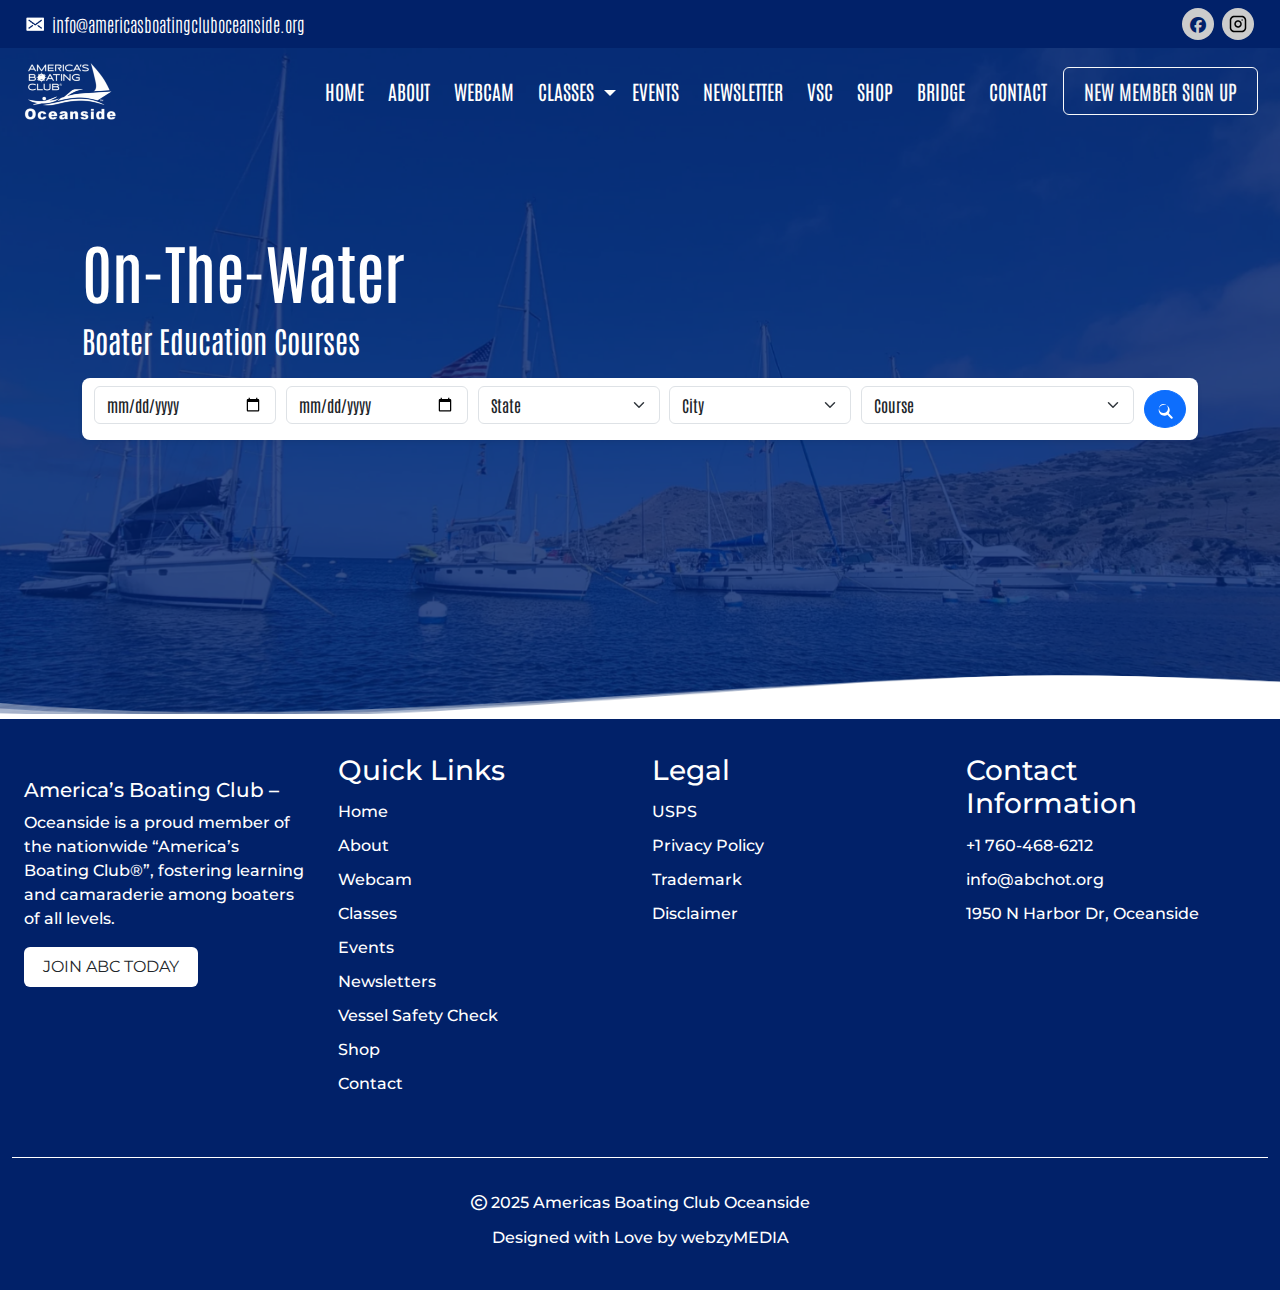
==== index.html @ 364655ed "changes" ====
<!DOCTYPE html>
<html lang="en">

<head>
    <meta charset="UTF-8">
    <meta name="viewport" content="width=device-width, initial-scale=1.0">
    <title>Document</title>
    <link href="https://cdn.jsdelivr.net/npm/bootstrap@5.3.3/dist/css/bootstrap.min.css" rel="stylesheet"
        integrity="sha384-QWTKZyjpPEjISv5WaRU9OFeRpok6YctnYmDr5pNlyT2bRjXh0JMhjY6hW+ALEwIH" crossorigin="anonymous">
    <script src="https://cdn.jsdelivr.net/npm/bootstrap@5.3.3/dist/js/bootstrap.bundle.min.js"
        integrity="sha384-YvpcrYf0tY3lHB60NNkmXc5s9fDVZLESaAA55NDzOxhy9GkcIdslK1eN7N6jIeHz"
        crossorigin="anonymous"></script>
    <link rel="stylesheet" href="style.css">
    <link rel="stylesheet" href="media.css">
    <link rel="preconnect" href="https://fonts.googleapis.com">
    <link rel="preconnect" href="https://fonts.gstatic.com" crossorigin>
    <link
        href="https://fonts.googleapis.com/css2?family=Antonio:wght@100..700&family=Inter:ital,opsz,wght@0,14..32,100..900;1,14..32,100..900&display=swap"
        rel="stylesheet">
    <link rel="preconnect" href="https://fonts.googleapis.com">
    <link rel="preconnect" href="https://fonts.gstatic.com" crossorigin>
    <link
        href="https://fonts.googleapis.com/css2?family=Antonio:wght@100..700&family=Inter:ital,opsz,wght@0,14..32,100..900;1,14..32,100..900&family=Source+Sans+3:ital,wght@0,200..900;1,200..900&display=swap"
        rel="stylesheet">
    <link rel="preconnect" href="https://fonts.googleapis.com">
    <link rel="preconnect" href="https://fonts.gstatic.com" crossorigin>
    <link
        href="https://fonts.googleapis.com/css2?family=Antonio:wght@100..700&family=Inter:ital,opsz,wght@0,14..32,100..900;1,14..32,100..900&family=Montserrat:ital,wght@0,100..900;1,100..900&family=Source+Sans+3:ital,wght@0,200..900;1,200..900&display=swap"
        rel="stylesheet">

    <link rel="stylesheet" href="https://cdnjs.cloudflare.com/ajax/libs/font-awesome/6.7.2/css/all.min.css"
        integrity="sha512-Evv84Mr4kqVGRNSgIGL/F/aIDqQb7xQ2vcrdIwxfjThSH8CSR7PBEakCr51Ck+w+/U6swU2Im1vVX0SVk9ABhg=="
        crossorigin="anonymous" referrerpolicy="no-referrer" />

    <link rel="preconnect" href="https://fonts.googleapis.com">
    <link rel="preconnect" href="https://fonts.gstatic.com" crossorigin>
    <link
        href="https://fonts.googleapis.com/css2?family=Antonio:wght@100..700&family=Inter:ital,opsz,wght@0,14..32,100..900;1,14..32,100..900&family=Montserrat:ital,wght@0,100..900;1,100..900&family=Source+Sans+3:ital,wght@0,200..900;1,200..900&display=swap"
        rel="stylesheet">
</head>

<body>
    <header>
        <div class="h_upperpart d-flex justify-content-lg-between align-items-lg-center d-lg-block d-none">
            <div class="flex-grow-1 ms-3 d-flex justify-content-lg-between">
                <div class="h_upperpart_left d-flex align-items-center gap-2">
                    <img width="18px" src="./images/america/emailnew.png" alt="">
                    <a href="" class="text-white text-decoration-none email_font">info@americasboatingcluboceanside.org</a>
                </div>
                <div class="h_upperpart_right d-lg-flex align-items-lg-center d-lg-block d-none gap-2 me-3">
                    <div class="fbbg"><i class="fa-brands fa-facebook" alt=" " width="18px"></i></div>
                    <div class="instbg"><img src="/images/america/insta.svg" alt="" width="18px"></div>
                </div>
            </div>
        </div>
        <section class="banner banner_mobile">
            <div class="banner_overlay"></div>
            <nav class="navbar navbar-expand-lg nav_menubar">
               
                <div class="container-fluid">
                    <a class="navbar-brand" href="#"><img src="/images/logo-white-abc.webp" width="100px" alt=""></a>
                    
                    <i class="navtoggle_img d-lg-none d-block fa-solid fa-bars d-flex flex-row-reverse gap-1" alt=""
                        data-bs-toggle="offcanvas" data-bs-target="#h_navbarCollapse" aria-controls="h_navbarCollapse"
                        aria-expanded="false" aria-label="Toggle navigation"><span class="span_menu d-lg-none d-block"></span></i>

                    <div class="offcanvas h_offcanvas_body bg-black offcanvas-end" id="h_navbarCollapse"
                        data-bs-backdrop="static" tabindex="-1" aria-labelledby="h_navbarCollapse">
                        <div class="offcanvas-header">
                            <h5 class="offcanvas-title" id="staticBackdropLabel"></h5>
                            <!-- <button type="button" class="btn-close" data-bs-dismiss="offcanvas"
                                aria-label="Close"></button> -->
                            <i class="fa-solid fa-xmark ms-auto close_icon " data-bs-dismiss="offcanvas"
                                aria-label="Close"></i>
                        </div>
                        <div class="offcanvas-body ms-lg-auto navfont_menu align-items-center">
                            <div class="ps-3 ">
                                <ul class="navbar-nav mx-auto mb-2 mb-lg-0  ">
                                    <li class="nav-item me-lg-2 ">
                                        <a class="nav-link active " aria-current="page" href="#">Home</a>
                                    </li>
                                    <li class="nav-item me-lg-2">
                                        <a class="nav-link" href="#">About</a>
                                    </li>
                                    <li class="nav-item me-lg-2">
                                        <a class="nav-link" href="#">WebCam</a>
                                    </li>
                                    <li class="nav-item dropdown ">
                                        <a class="nav-link dropdown-toggle" href="#" role="button"
                                            data-bs-toggle="dropdown" aria-expanded="false">
                                            Classes
                                        </a>
                                        <ul class="dropdown-menu bg-black drop_menu pt-lg-0 pb-lg-0">
                                            <li><a class="dropdown-item pt-lg-3 pb-lg-3 p drop_item fs-6 "
                                                    href="#">CLASSROOM</a></li>
                                            <li>
                                                <!-- <hr class="dropdown-divider bg-light p-0"> -->
                                            </li>
                                            <li><a class="dropdown-item pt-lg-3 pb-lg-3 drop_item_1 fs-6" href="#">HANDS ON
                                                    WRITING</a></li>
                                            <li>
                                                <!-- <hr class="dropdown-divider bg-light"> -->
                                            </li>
                                            <li><a class="dropdown-item pt-lg-3 pb-lg-3 drop_item_2 fs-6" href="#">JUMP
                                                    START</a></li>
                                            <li>
                                                <!-- <hr class="dropdown-divider bg-light"> -->

                                            </li>
                                            <li><a class="dropdown-item pt-lg-3 pb-lg-3 drop_item_3 fs-6" href="#">BOC
                                                    PROGRAM</a></li>
                                        </ul>
                                    </li>
                                    <li class="nav-item">
                                        <a class="nav-link me-lg-2">Events</a>
                                    </li>
                                    <li class="nav-item">
                                        <a class="nav-link me-lg-2">Newsletter </a>
                                    </li>
                                    <li class="nav-item">
                                        <a class="nav-link me-lg-2">VSC</a>
                                    </li>
                                    <li class="nav-item">
                                        <a class="nav-link me-lg-2">SHOP</a>
                                    </li>
                                    <li class="nav-item">
                                        <a class="nav-link me-lg-2">BRIDGE</a>
                                    </li>
                                    <li class="nav-item">
                                        <a class="nav-link me-lg-2">CONTACT</a>
                                    </li>
                                </ul>
                            </div>
                            <form class="d-flex d-lg-block d-none" role="search">

                                <button class="btn btn-outline-light newsign_btn" type="button">NEW MEMBER SIGN UP</button>
                            </form>
                        </div>
                    </div>
                </div>
            </nav>
            <div class="overlay">
                <div class="container-lg container-md">
                    <div class="row">
                        <div class="col-12">
                            <h1 class="overlay_h1">On-The-Water</h1>
                            <p class="overlay_h1">Boater Education Courses</p>
                        </div>
                        <div class="row mx-auto">
                            <div class="col-lg-12 bg-white rounded-3 shadow-sm mb-3 mb-lg-5">
                                <form
                                    class="d-xl-flex d-md-inline-flex justify-content-between align-items-center gap-2 py-xl-2 mb-xl-0 mb-md-3 py-2 pb-3">
                                    <div class="col-lg-2 col-md-12">
                                        <div>
                                            <input type="date" class="form-control border-1 mb-2" id="exampleInputDate"
                                                aria-describedby="emailHelp" placeholder="Start Date*">
                                        </div>
                                    </div>
                                    <div class="col-lg-2 col-md-12">
                                        <div>
                                            <input type="date" class="form-control border-1 mb-2" id="exampleInputDate"
                                                aria-describedby="emailHelp" placeholder="End Date*">
                                        </div>
                                    </div>
                                    <div class="col-lg-2 col-md-12 mb-2">
                                        <div>
                                            <select class="form-select" aria-label="Default select example">
                                                <option selected>State</option>
                                                <option value="1">One</option>
                                                <option value="2">Two</option>
                                                <option value="3">Three</option>
                                            </select>
                                        </div>
                                    </div>
                                    <div class="col-lg-2 col-md-12 mb-2">
                                        <div>
                                            <select class="form-select" aria-label="Default select example">
                                                <option selected>City</option>
                                                <option value="1">One</option>
                                                <option value="2">Two</option>
                                                <option value="3">Three</option>
                                            </select>
                                        </div>
                                    </div>
                                    <div class="col-lg-3 col-md-12 mb-2">
                                        <div>
                                            <select class="form-select" aria-label="Default select example">
                                                <option selected>Course</option>
                                                <option value="1">One</option>
                                                <option value="2">Two</option>
                                                <option value="3">Three</option>
                                            </select>
                                        </div>
                                    </div>
                                    <button type="submit" class="btn btn-primary rounded-circle">
                                        <svg xmlns="http://www.w3.org/2000/svg" width="16" height="16"
                                            fill="currentColor" class="bi bi-search" viewBox="0 0 16 16">
                                            <path
                                                d="M11.742 10.344a5.5 5.5 0 1 0-1.397 1.397l3.646 3.646a1 1 0 0 0 1.415-1.414l-3.644-3.629zm-5.242-.344a4.5 4.5 0 1 1 .001-9.001A4.5 4.5 0 0 1 6.5 10z" />
                                        </svg>
                                    </button>
                                </form>
                            </div>
                        </div>
                    </div>
                </div>
            </div>
        </section>
    </header>


    <section></section>


    <footer class="container-fluid">
        <div class="container footer">
            <div class="row f_row">
                <div class="col-lg-3 col-sm-3 col-12 f_col">
                    <img src="https://americasboatingcluboceanside.org/wp-content/uploads/2024/08/logo-white-abc.webp"
                        width="40%" alt="" class="pb-4">
                    <h5 class="f_h5 d-lg-block d-none fs-5">America’s Boating Club –</h5>
                    <p class="f_p d-lg-block d-none fs-6">Oceanside is a proud member of <br /> the nationwide
                        “America’s <br /> Boating
                        Club®”, fostering learning<br /> and camaraderie among boaters <br /> of all levels.</p>
                    <p class="text-white d-lg-none fs-6">America’s Boating Club – Oceanside is a proud member of the
                        nationwide “America’s Boating Club®”, fostering learning and camaraderie among boaters of all
                        levels.</p>
                    <button class="btn f_btn">JOIN ABC TODAY</button>
                </div>
                <div class="col-lg-3 col-sm-3 col-12 f_col_1 pt-lg-0 pt-5">
                    <h3 class="">Quick Links</h3>
                    <nav>
                        <ul class="ps-0">
                            <li><a href="">Home</a></li>
                            <li><a href="">About</a></li>
                            <li><a href="">Webcam</a></li>
                            <li><a href="">Classes</a></li>
                            <li><a href="">Events</a></li>
                            <li><a href="">Newsletters</a></li>
                            <li><a href="">Vessel Safety Check</a></li>
                            <li><a href="">Shop</a></li></a>
                            <li><a href="">Contact</a></li></a>
                        </ul>
                    </nav>

                </div>
                <div class="col-lg-3 col-sm-3 col-12 f_col_2 pt-lg-0 pt-5">
                    <h3>Legal</h3>
                    <nav>
                        <ul class="ps-0">
                            <li><a href="">USPS</a></li>
                            <li><a href="">Privacy Policy</a></li>
                            <li><a href="">Trademark</a></li>
                            <li><a href="">Disclaimer</a></li>
                        </ul>
                    </nav>
                </div>
                <div class="col-lg-3 col-sm-3 col-12 f_col_3 pt-lg-0 pt-5">
                    <h3>Contact Information</h3>
                    <nav>
                        <ul class="ps-0">
                            <li> <a href="#">+1 760-468-6212</a></li>
                            <li> <a href="#">info@abchot.org</a></li>
                            <li>1950 N Harbor Dr, Oceanside</li>
                        </ul>
                    </nav>
                    <p></p>

                </div>
            </div>

        </div>

        <div class="brdr1 w-100"></div>
        <div class="d-lg-none f_hide">class</div>
        <div class="brdr"></div>

        <div class="f_bottm">
            <h6 class="mb-3 f_bottm_h6"> <i class="fa-regular fa-copyright"></i> 2025 Americas Boating Club Oceanside
            </h6>
            <h6 class="f_bottm_h6_1">Designed with Love by webzyMEDIA</h6>
        </div>
    </footer>
</body>

</html>
---- style.css ----
*
{
    margin: 0;
    padding: 0; 
    list-style: none;
    text-decoration: none;
    box-sizing: border-box;
}
body{
    font-family: 'Antonio', sans-serif;
}

footer{
    font-family: 'Montserrat', sans-serif;
    font-weight: 500;
}

/* Header Part Start  */
.h_upperpart
{
    /* height: 50px; */
    padding: 8px 10px;
    /* background-color: #ccc; */
    background-color: #012169;
}
.nav_menubar
{
    padding: 8px 10px;
}

.h_upperpart_left img{
    color: white;
    background-color: white;
}
.fbbg
{
    width: 32px;
    height: 32px;
    border-radius: 50%;
    background-color: #ccc;
    line-height: 31px;
    text-align: center;
    color: #012169;
}
.email_font
{

    font-size: 18px;
    font-weight: 100;
}
.newsign_btn
{
    padding: 8px 20px;
    font-size: 20px;
}
#h_navbarCollapse a
{
    font-size: 20px;
    color: white;

    text-transform: uppercase;
}
.instbg
{
    width: 32px;
    height: 32px;
    border-radius: 50%;
    background-color: #ccc;
    line-height: 28px;
    text-align: center;
    /* color: #012169; */
}
.navfont_menu>ul>li a
{
    color: white;
    /* font-size: 19px; */
    text-transform: uppercase;
    font-weight:600;
}

.bar_icon
{
    columns: white;
}





/* Banner Start */

.banner {
    /* background: url(./images/america/banner-on-the-water-training.jpeg) no-repeat center center; */
    background: url(./images/america/banner.png) no-repeat center center;
    background-size: cover;
    /* height: 500px; */
    /* padding: 50px 0px; */
    padding-bottom: 580px;
    width: 100%;
    position: relative;
    display: block;
    /* padding-top: 90px; */
 }


/* .banner_overlay
{
    position: absolute;
    background-color: rgba(19, 1, 184, 0.7);
    
    width: 100%;
    height: 100%;
    top: 0;
} */

.overlay {
    width: 100%;
    /* height: 500px; */
    /* background: linear-gradient(141deg, rgb(40 95 197 / 92%) 0%, rgb(26 88 190 / 80%) 90.16%); */
    position: absolute;
    top: 20%;
    padding: 50px 0px;
}

h1 {
    font-size: 65px;
    color: white;
}

p {
    font-size: 30px;
    color: white;
}
.close_icon
{
    color:white
}
.span_menu
{
    display: none;
}

.drop_menu>li:hover .drop_item, .drop_menu>li:hover .drop_item_1, .drop_menu>li:hover .drop_item_2, .drop_menu>li:hover .drop_item_3
{
   
    background-color: #E4002B;
}
.drop_menu >li>a
{
        padding: 00px 100px 0px 12px;
        font-size: 15px;
}

/* .nav_megmenu
{
    position: relative;
}
.mega_submenu
{
    position: absolute;
    transition: 0.7s;
    transform-origin: top;
    transform: scaleY(0);
}
.nav_megmenu>a:hover .mega_submenu {
    transform: scaleY(1);
} */





/* Footer Part Start */
footer{
    width: 100%;
    /* height: 500px; */
  margin-top: 5px;
    background-color:#012169;
}
.footer{
    max-width: 1320px;
    margin: auto;

}
.f_row
{
    padding-top: 35px;
    padding-bottom: 35px;
}
.f_h5
{
    color: white;
    line-height: 25px;
}
.f_p
{
    color: white;
}

.f_col_1 a, .f_col_2 a, .f_col_3 a
{
  
    text-decoration: none;
    color: white;
}

.f_col_1 nav ul li, .f_col_2 nav ul li, .f_col_3 nav ul li
{
    padding-bottom: 10px;
    color: white;
}


.f_btn
{
    padding: 7px 18px;
    background-color: white;
   
}

.f_btn:hover::before, .f_btn:focus::before {
    opacity: 1;
    
}
.f_btn:hover
{
    border: 1px solid white;
    color:white
}
.f_btn::before {
    position: absolute;
    content: "";
    top: 0;
    right: 0;
    bottom: 0;
    left: 0;
    z-index: -1;
    opacity: 0;
    color: white;
    background: rgba(0, 0, 0, 0);
}

.f_col_1>h3, .f_col_2>h3, .f_col_3>h3
{
    color: white;
    /* padding-left: 27px; */
    padding-bottom: 5px;
}
.brdr
{
      border-bottom: 1px solid white;
      
}

.f_bottm
{
    color: white;
    text-align: center;
    padding: 35px 0px;
}
---- media.css ----
@media only screen and (min-width:200px) and (max-width:575px) {

    .f_col_1 h3,
    .f_col_2 h3,
    .f_col_3 h3 {
        padding-top: 35px;
        padding-left: 0px;
    }

    .f_bottm_h6 {
        font-size: 21px;
        text-align: center;
    }

    .f_bottm_h6_1 {
        font-size: 12px;
    }

    .brdr1 {
        border-bottom: 1px solid white;
        margin-top: 30px;

    }

    .brdr {
        width: 80%;
        margin: auto;
        padding-top: 50px;
    }

    .f_hide {
        color: #012169;
    }
    .h_offcanvas_body
    {
        width: 365px;
    }
    .overlay
    {
        top: 10%;
    }
    .overlay_h1
    {
        font-size: 17px;
        text-align: center;
    }
  .navtoggle_img
  {
    color: white;
    font-size: 22px;
    font-family: 'Montserrat', sans-serif;
  }
  .banner
  {
    padding-top: 0px;
  }
  footer
  {
    margin-top: 0px;
  }
  .dropdown-toggle::after
  {
    margin-left: 248px;
   
  }
  .navbar_mobileresposive
  {
    border-radius: 1px solid #ccc;
  }
  .banner
  {
    /* display: none; */
  }
  .banner_mobile
  {
      background: url(./images/america/mobile.PNG) no-repeat center center;
      background-size: cover;
      padding-bottom: 550px;
      width: 100%;
      /* display: none; */
      /* position: relative; */
  }
  .navtoggle_img .span_menu
  {
    display: block;
    /* color: white; */
    
  }
}
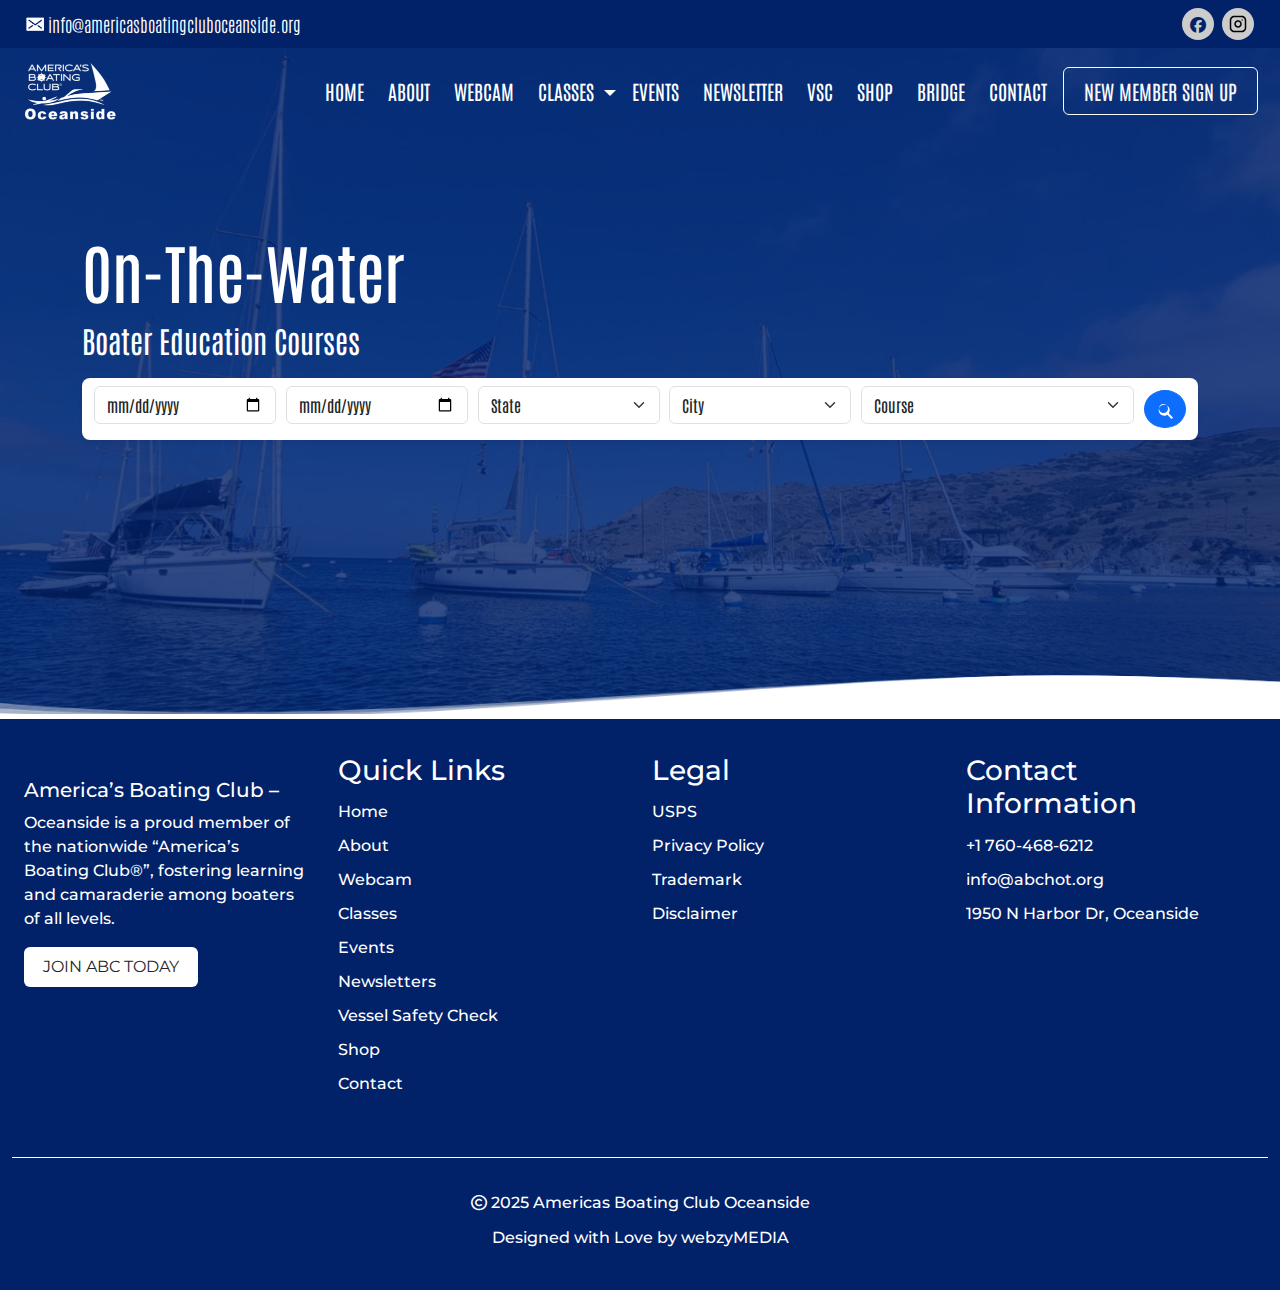
==== commit b16874d2: "changes" ====
--- a/index.html
+++ b/index.html
@@ -43,7 +43,7 @@
     <header>
         <div class="h_upperpart d-flex justify-content-lg-between align-items-lg-center d-lg-block d-none">
             <div class="flex-grow-1 ms-3 d-flex justify-content-lg-between">
-                <div class="h_upperpart_left d-flex align-items-center gap-2">
+                <div class="h_upperpart_left d-flex align-items-center gap-1">
                     <img width="18px" src="./images/america/emailnew.png" alt="">
                     <a href="" class="text-white text-decoration-none email_font">info@americasboatingcluboceanside.org</a>
                 </div>
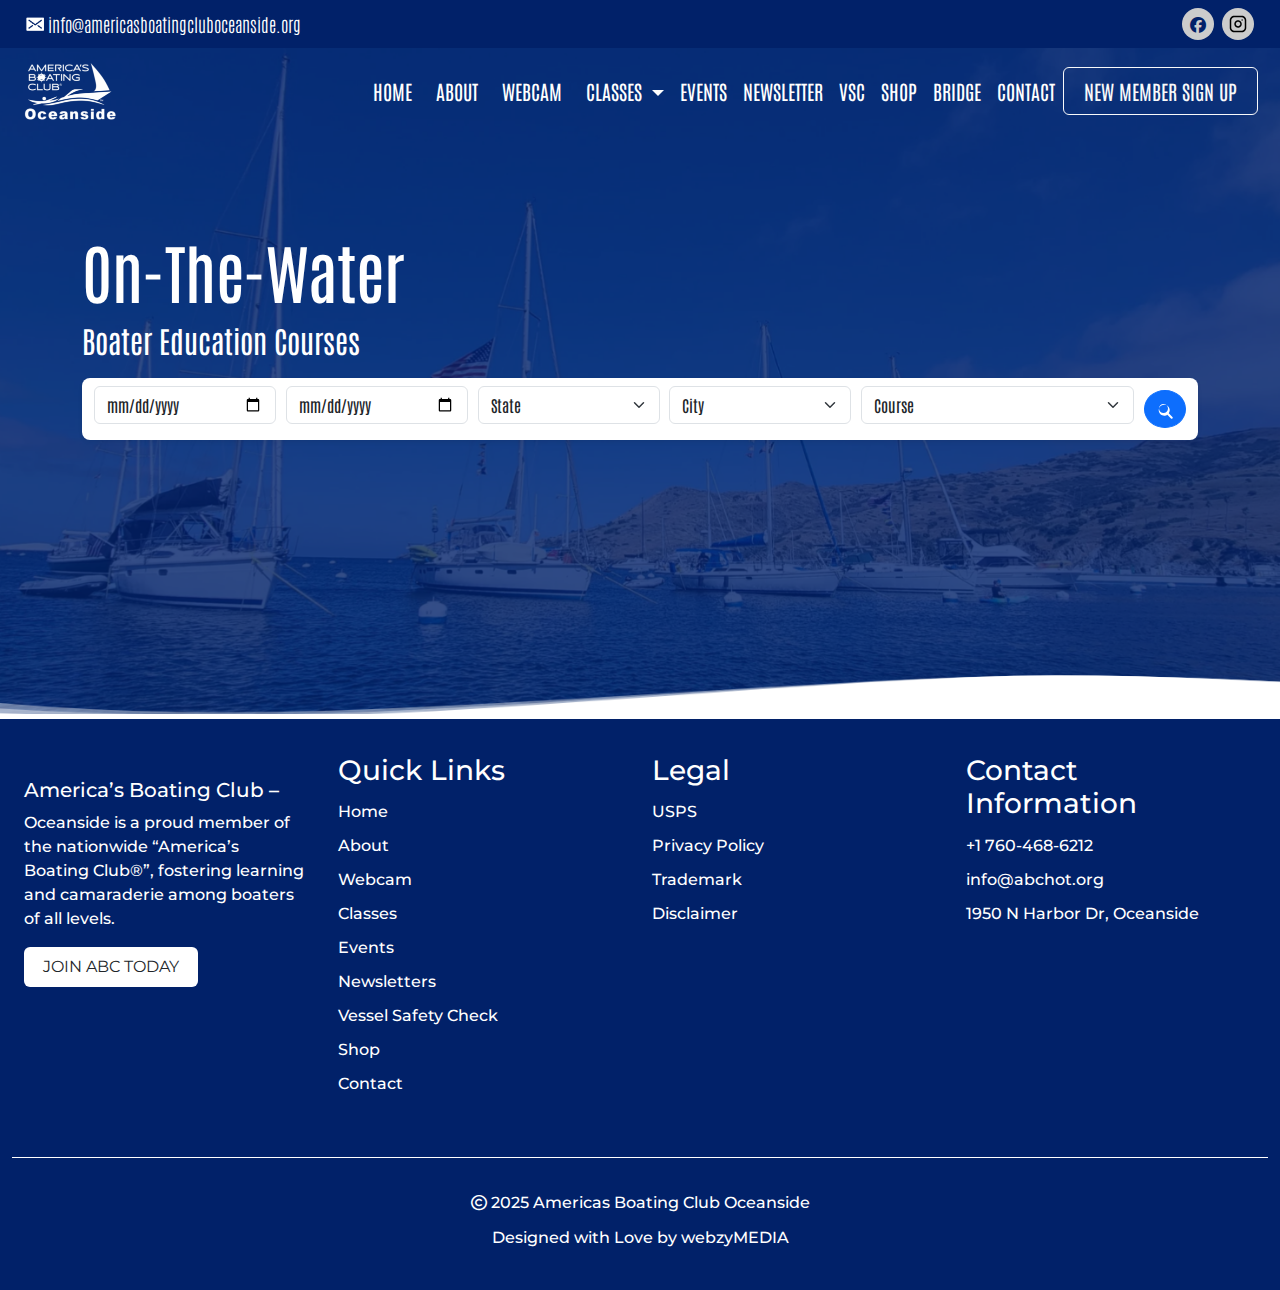
==== commit 72871cbc: "changes2" ====
--- a/index.html
+++ b/index.html
@@ -45,7 +45,8 @@
             <div class="flex-grow-1 ms-3 d-flex justify-content-lg-between">
                 <div class="h_upperpart_left d-flex align-items-center gap-1">
                     <img width="18px" src="./images/america/emailnew.png" alt="">
-                    <a href="" class="text-white text-decoration-none email_font">info@americasboatingcluboceanside.org</a>
+                    <a href=""
+                        class="text-white text-decoration-none email_font">info@americasboatingcluboceanside.org</a>
                 </div>
                 <div class="h_upperpart_right d-lg-flex align-items-lg-center d-lg-block d-none gap-2 me-3">
                     <div class="fbbg"><i class="fa-brands fa-facebook" alt=" " width="18px"></i></div>
@@ -56,13 +57,16 @@
         <section class="banner banner_mobile">
             <div class="banner_overlay"></div>
             <nav class="navbar navbar-expand-lg nav_menubar">
-               
+
                 <div class="container-fluid">
                     <a class="navbar-brand" href="#"><img src="/images/logo-white-abc.webp" width="100px" alt=""></a>
-                    
-                    <i class="navtoggle_img d-lg-none d-block fa-solid fa-bars d-flex flex-row-reverse gap-1" alt=""
-                        data-bs-toggle="offcanvas" data-bs-target="#h_navbarCollapse" aria-controls="h_navbarCollapse"
-                        aria-expanded="false" aria-label="Toggle navigation"><span class="span_menu d-lg-none d-block"></span></i>
+
+                    <div class="d-flex justify-content-end gap-1 align-items-center">
+                        <p class="p_menu d-lg-none d-block">menu</p>
+                        <i class="navtoggle_img d-lg-none d-block fa-solid fa-bars  gap-1" alt=""
+                            data-bs-toggle="offcanvas" data-bs-target="#h_navbarCollapse"
+                            aria-controls="h_navbarCollapse" aria-expanded="false" aria-label="Toggle navigation"></i>
+                    </div>
 
                     <div class="offcanvas h_offcanvas_body bg-black offcanvas-end" id="h_navbarCollapse"
                         data-bs-backdrop="static" tabindex="-1" aria-labelledby="h_navbarCollapse">
@@ -73,7 +77,7 @@
                             <i class="fa-solid fa-xmark ms-auto close_icon " data-bs-dismiss="offcanvas"
                                 aria-label="Close"></i>
                         </div>
-                        <div class="offcanvas-body ms-lg-auto navfont_menu align-items-center">
+                        <div class="offcanvas-body ms-lg-auto navfont_menu align-items-center" id="menu">
                             <div class="ps-3 ">
                                 <ul class="navbar-nav mx-auto mb-2 mb-lg-0  ">
                                     <li class="nav-item me-lg-2 ">
@@ -96,7 +100,8 @@
                                             <li>
                                                 <!-- <hr class="dropdown-divider bg-light p-0"> -->
                                             </li>
-                                            <li><a class="dropdown-item pt-lg-3 pb-lg-3 drop_item_1 fs-6" href="#">HANDS ON
+                                            <li><a class="dropdown-item pt-lg-3 pb-lg-3 drop_item_1 fs-6" href="#">HANDS
+                                                    ON
                                                     WRITING</a></li>
                                             <li>
                                                 <!-- <hr class="dropdown-divider bg-light"> -->
@@ -112,28 +117,29 @@
                                         </ul>
                                     </li>
                                     <li class="nav-item">
-                                        <a class="nav-link me-lg-2">Events</a>
-                                    </li>
-                                    <li class="nav-item">
-                                        <a class="nav-link me-lg-2">Newsletter </a>
-                                    </li>
-                                    <li class="nav-item">
-                                        <a class="nav-link me-lg-2">VSC</a>
-                                    </li>
-                                    <li class="nav-item">
-                                        <a class="nav-link me-lg-2">SHOP</a>
-                                    </li>
-                                    <li class="nav-item">
-                                        <a class="nav-link me-lg-2">BRIDGE</a>
-                                    </li>
-                                    <li class="nav-item">
-                                        <a class="nav-link me-lg-2">CONTACT</a>
+                                        <a class="nav-link"  href="#" me-lg-2">Events</a>
+                                    </li>
+                                    <li class="nav-item">
+                                        <a class="nav-link"  href="#" me-lg-2">Newsletter </a>
+                                    </li>
+                                    <li class="nav-item">
+                                        <a class="nav-link"  href="#" me-lg-2">VSC</a>
+                                    </li>
+                                    <li class="nav-item">
+                                        <a class="nav-link"  href="#" me-lg-2">SHOP</a>
+                                    </li>
+                                    <li class="nav-item">
+                                        <a class="nav-link"  href="#" me-lg-2">BRIDGE</a>
+                                    </li>
+                                    <li class="nav-item">
+                                        <a class="nav-link" href="#"  me-lg-2">CONTACT</a>
                                     </li>
                                 </ul>
                             </div>
                             <form class="d-flex d-lg-block d-none" role="search">
 
-                                <button class="btn btn-outline-light newsign_btn" type="button">NEW MEMBER SIGN UP</button>
+                                <button class="btn btn-outline-light newsign_btn" type="button">NEW MEMBER SIGN
+                                    UP</button>
                             </form>
                         </div>
                     </div>
--- a/style.css
+++ b/style.css
@@ -84,6 +84,10 @@
 }
 
 
+#menu .dropdown li>a:hover .drop_menu
+{
+    display: block !important;
+}
 
 
 
@@ -135,7 +139,7 @@
 {
     color:white
 }
-.span_menu
+.p_menu
 {
     display: none;
 }
@@ -257,4 +261,4 @@
     color: white;
     text-align: center;
     padding: 35px 0px;
-}+}
--- a/media.css
+++ b/media.css
@@ -80,9 +80,13 @@
       /* display: none; */
       /* position: relative; */
   }
-  .navtoggle_img .span_menu
+  .p_menu
   {
     display: block;
+    font-family: 'Montserrat', sans-serif;
+    font-size: 20px;
+    text-transform: uppercase;
+    padding-top: 15px;
     /* color: white; */
     
   }
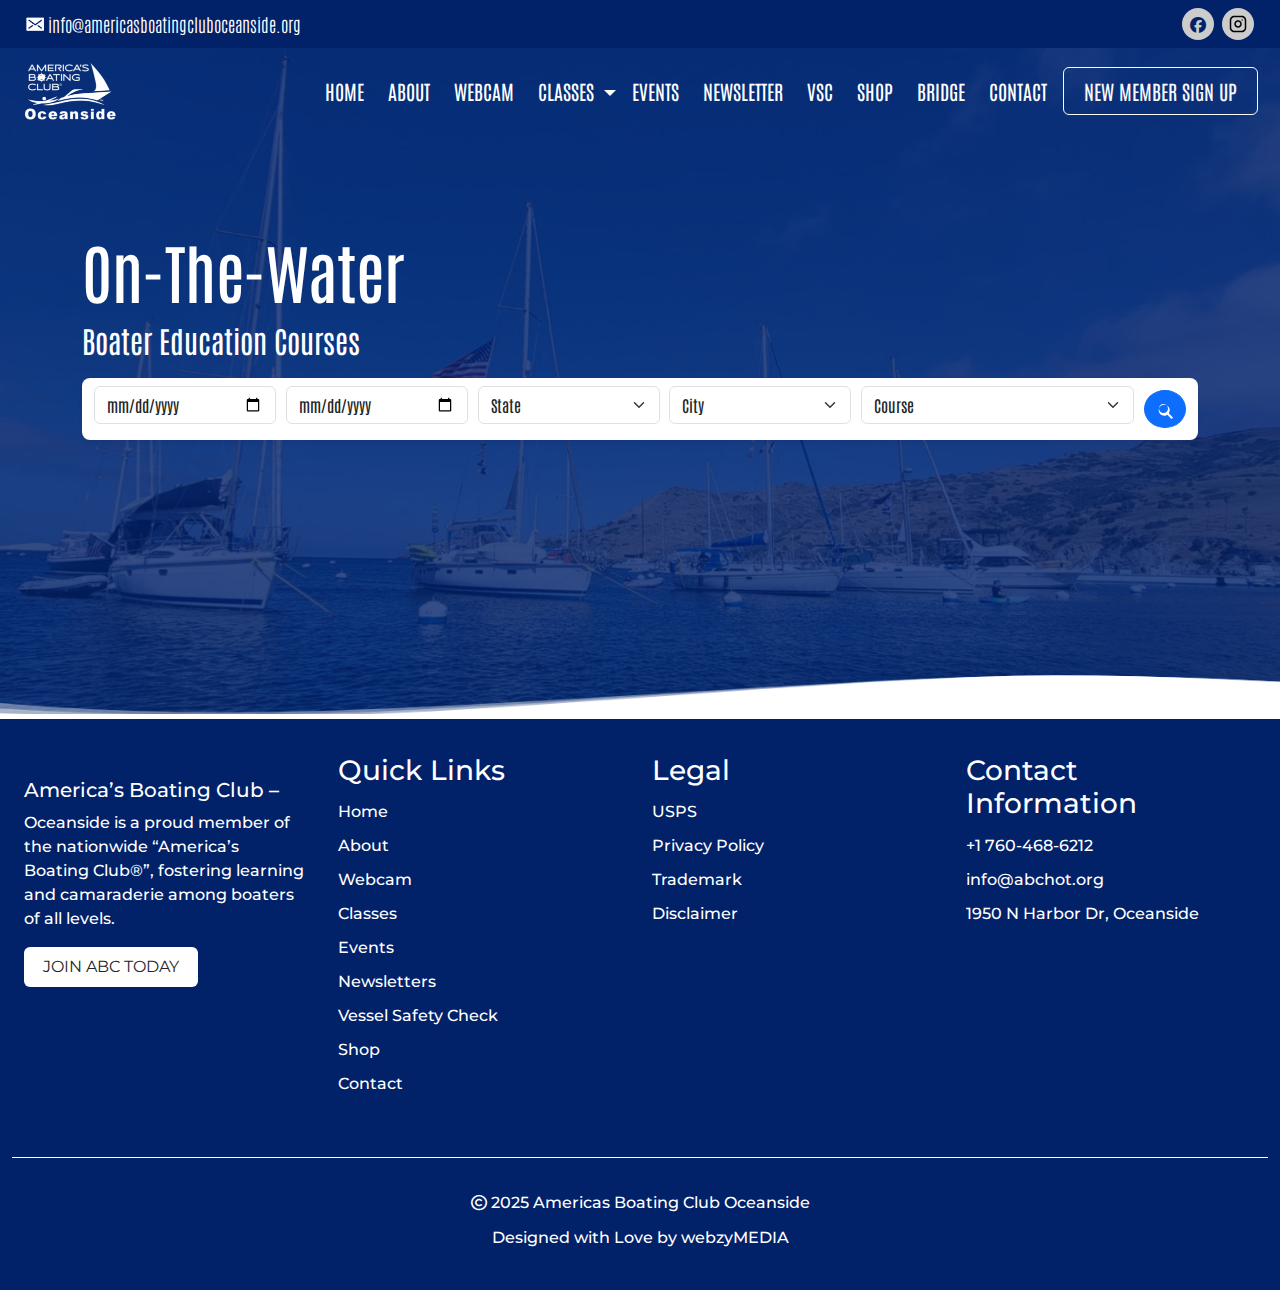
==== commit 24ef643e: "changes34" ====
--- a/index.html
+++ b/index.html
@@ -68,7 +68,7 @@
                             aria-controls="h_navbarCollapse" aria-expanded="false" aria-label="Toggle navigation"></i>
                     </div>
 
-                    <div class="offcanvas h_offcanvas_body bg-black offcanvas-end" id="h_navbarCollapse"
+                    <div class="offcanvas h_offcanvas_body bg-black offcanvas-end offcanvas_end_mobile" id="h_navbarCollapse"
                         data-bs-backdrop="static" tabindex="-1" aria-labelledby="h_navbarCollapse">
                         <div class="offcanvas-header">
                             <h5 class="offcanvas-title" id="staticBackdropLabel"></h5>
@@ -117,22 +117,22 @@
                                         </ul>
                                     </li>
                                     <li class="nav-item">
-                                        <a class="nav-link"  href="#" me-lg-2">Events</a>
-                                    </li>
-                                    <li class="nav-item">
-                                        <a class="nav-link"  href="#" me-lg-2">Newsletter </a>
-                                    </li>
-                                    <li class="nav-item">
-                                        <a class="nav-link"  href="#" me-lg-2">VSC</a>
-                                    </li>
-                                    <li class="nav-item">
-                                        <a class="nav-link"  href="#" me-lg-2">SHOP</a>
-                                    </li>
-                                    <li class="nav-item">
-                                        <a class="nav-link"  href="#" me-lg-2">BRIDGE</a>
-                                    </li>
-                                    <li class="nav-item">
-                                        <a class="nav-link" href="#"  me-lg-2">CONTACT</a>
+                                        <a class="nav-link me-lg-2"  href="#">Events</a>
+                                    </li>
+                                    <li class="nav-item">
+                                        <a class="nav-link me-lg-2"  href="#">Newsletter </a>
+                                    </li>
+                                    <li class="nav-item">
+                                        <a class="nav-link me-lg-2"  href="#">VSC</a>
+                                    </li>
+                                    <li class="nav-item">
+                                        <a class="nav-link me-lg-2"  href="#">SHOP</a>
+                                    </li>
+                                    <li class="nav-item">
+                                        <a class="nav-link me-lg-2"  href="#">BRIDGE</a>
+                                    </li>
+                                    <li class="nav-item">
+                                        <a class="nav-link me-lg-2" href="#" >CONTACT</a>
                                     </li>
                                 </ul>
                             </div>
--- a/media.css
+++ b/media.css
@@ -90,4 +90,14 @@
     /* color: white; */
     
   }
+
+  #menu ul>li a{
+    border: 1px dashed #ccc;
+    padding-left: 10px;
+    font-size: 15px !important;
+  }
+  .offcanvas.offcanvas_end_mobile
+  {
+    width: 93%;
+  }
 }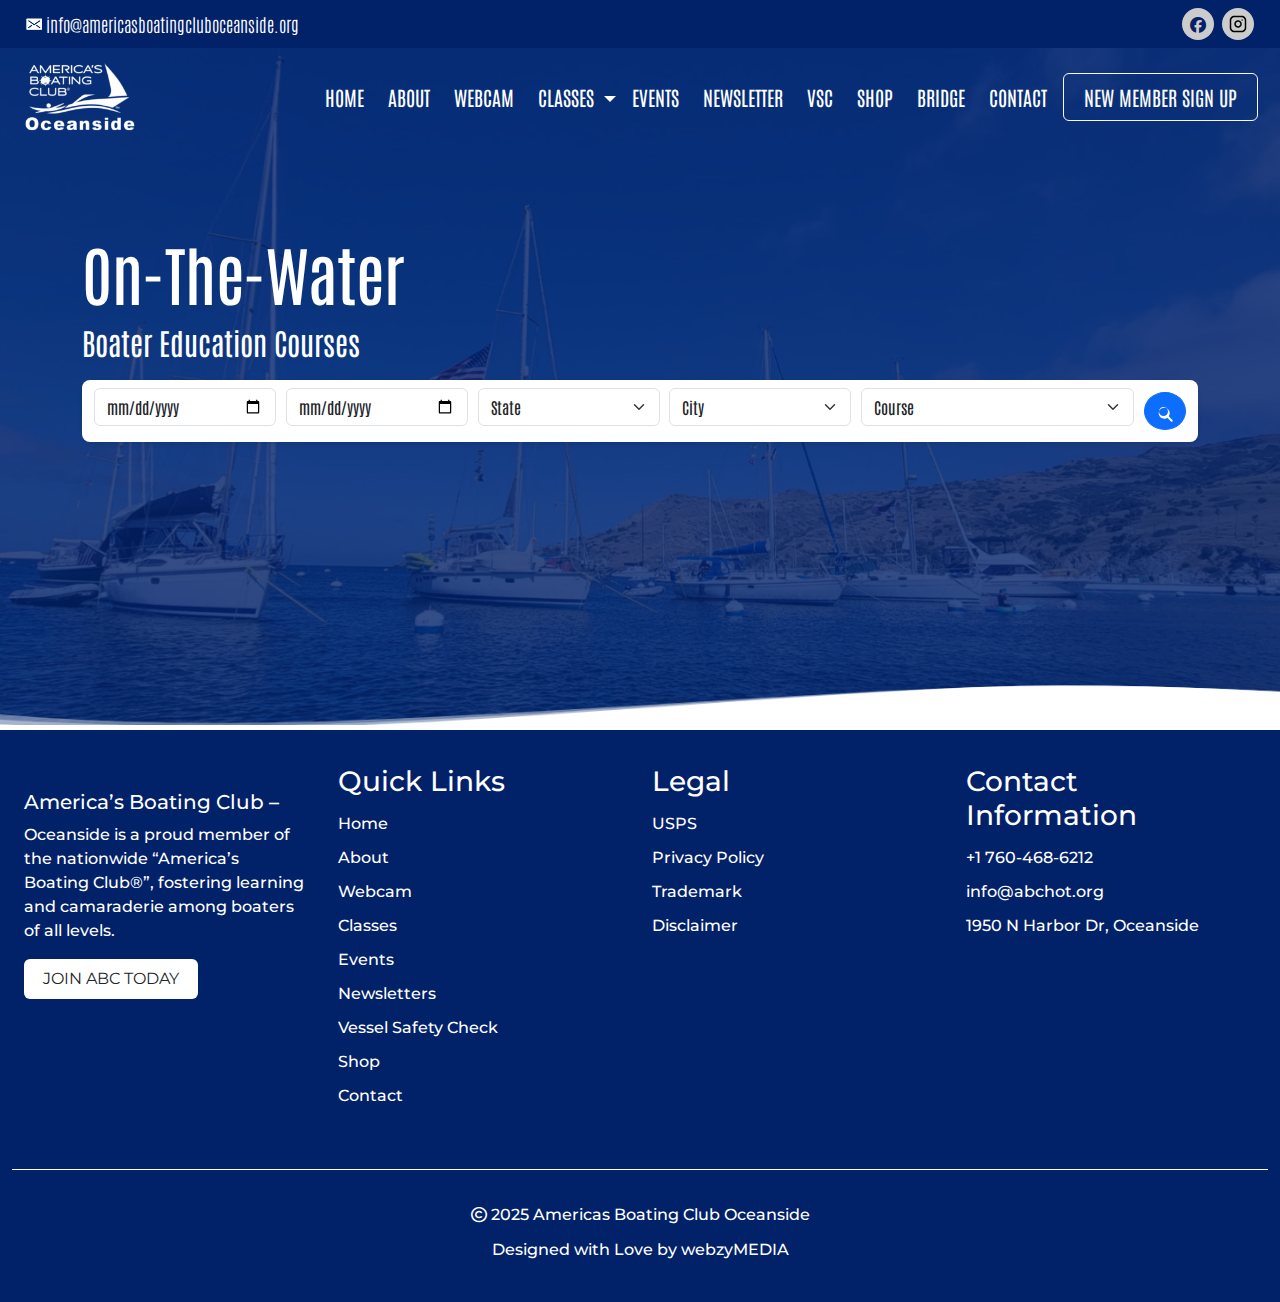
==== commit 8dae973c: "changes1234" ====
--- a/index.html
+++ b/index.html
@@ -44,7 +44,7 @@
         <div class="h_upperpart d-flex justify-content-lg-between align-items-lg-center d-lg-block d-none">
             <div class="flex-grow-1 ms-3 d-flex justify-content-lg-between">
                 <div class="h_upperpart_left d-flex align-items-center gap-1">
-                    <img width="18px" src="./images/america/emailnew.png" alt="">
+                    <img width="16px" src="./images/america/emailnew.png" alt="">
                     <a href=""
                         class="text-white text-decoration-none email_font">info@americasboatingcluboceanside.org</a>
                 </div>
@@ -59,7 +59,7 @@
             <nav class="navbar navbar-expand-lg nav_menubar">
 
                 <div class="container-fluid">
-                    <a class="navbar-brand" href="#"><img src="/images/logo-white-abc.webp" width="100px" alt=""></a>
+                    <a class="navbar-brand" href="#"><img src="/images/logo-white-abc.webp" width="120px" alt=""></a>
 
                     <div class="d-flex justify-content-end gap-1 align-items-center">
                         <p class="p_menu d-lg-none d-block">menu</p>
